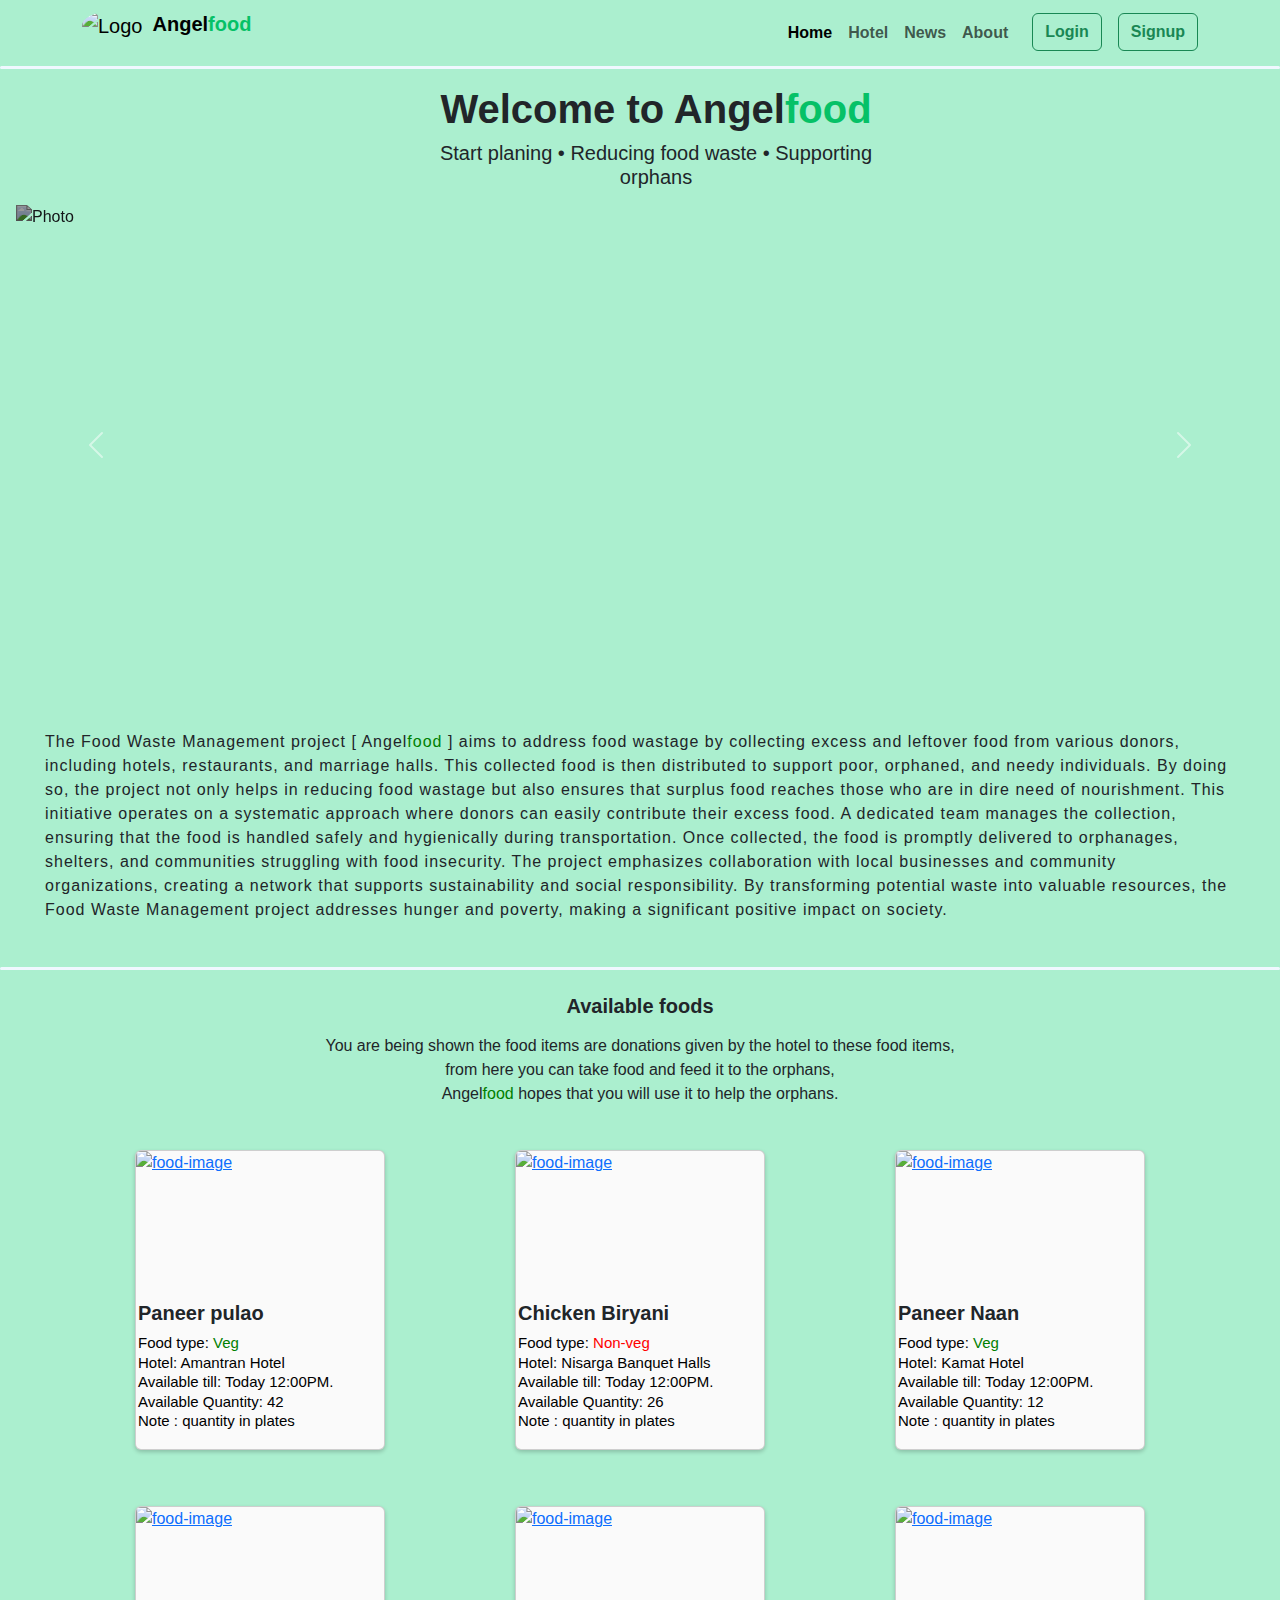
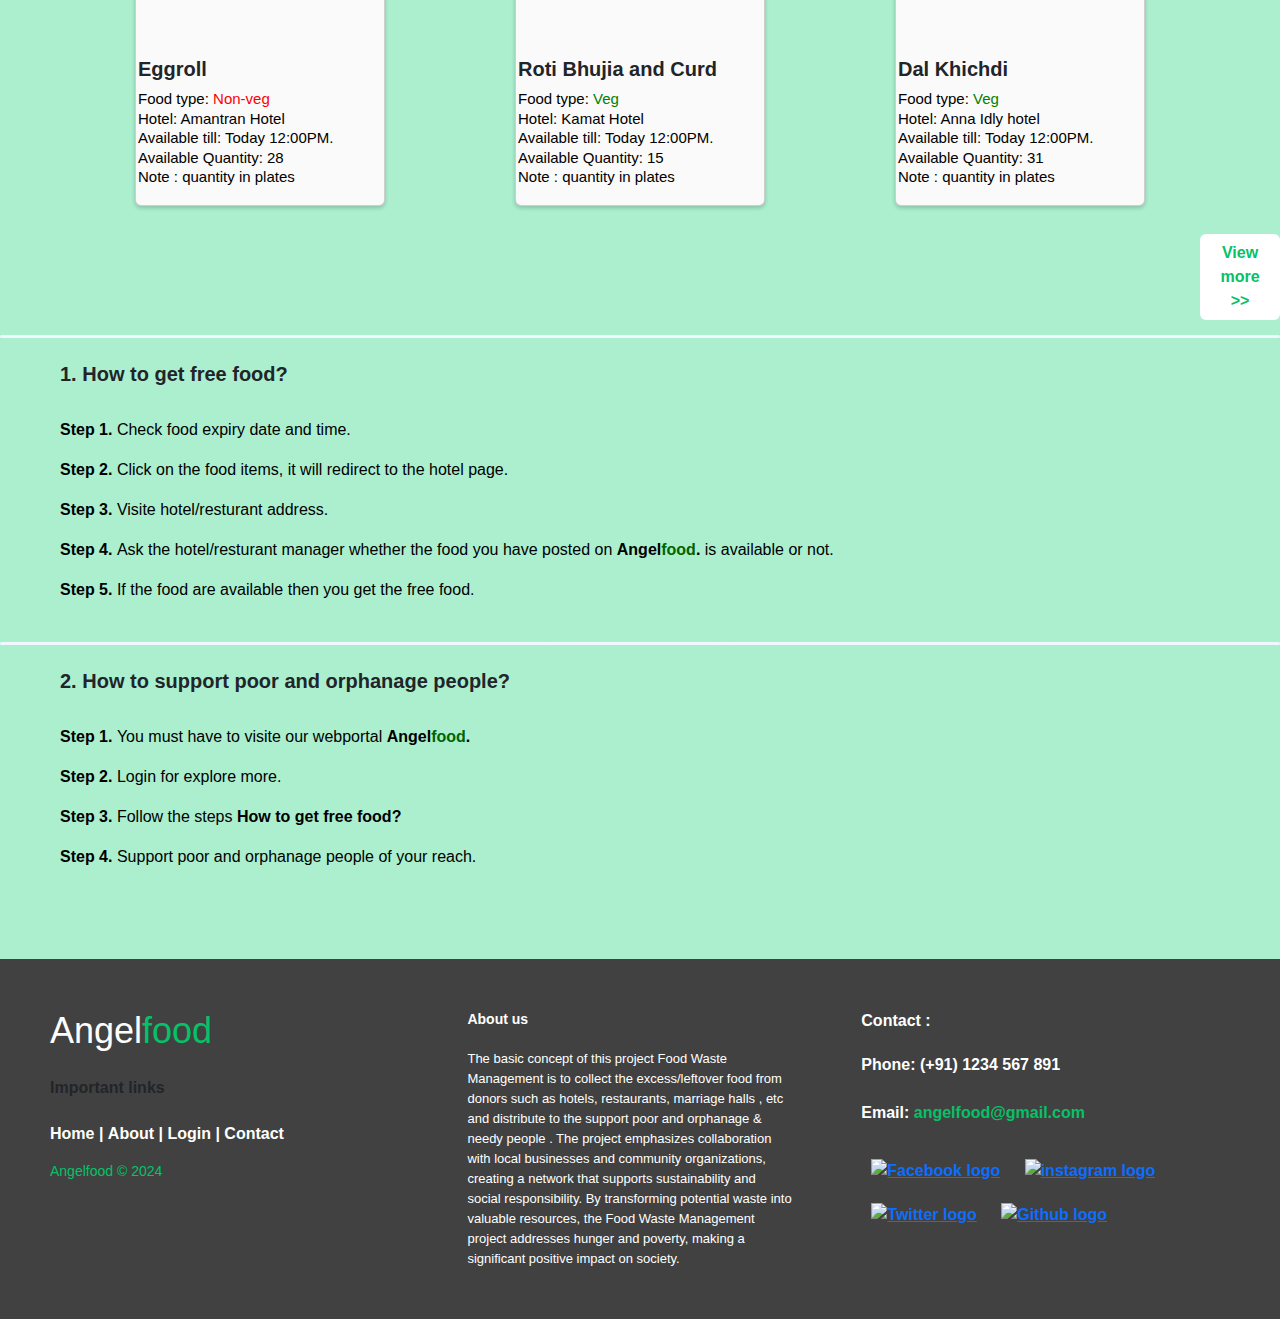
==== index.html @ 7a21c491 "Add files via upload" ====
<!DOCTYPE html>
<html lang="en">
<head>
  <meta charset="UTF-8">
  <meta name="viewport" content="width=device-width, initial-scale=1">
  <title>Angelfood - Home</title>
  <link rel="stylesheet" href="style.css">
  <link rel="icon" type="image/x-icon" href="Images/logo1 edited.jpg">
  <link href="https://cdn.jsdelivr.net/npm/bootstrap@5.3.3/dist/css/bootstrap.min.css" rel="stylesheet" integrity="sha384-QWTKZyjpPEjISv5WaRU9OFeRpok6YctnYmDr5pNlyT2bRjXh0JMhjY6hW+ALEwIH" crossorigin="anonymous">
</head>
<body style="background-color: #abefcf;">
  <!--   <div class="overlay"></div>    --> 
  <nav class="navbar navbar-expand-lg py-1 sticky-top" style="background-color: #abefcf;">
    <div class="container">
      <a class="navbar-brand" href="index.html">
        <img src="Images/logo1 edited.jpg" width="60" height="60" alt="Logo" style="border-radius: 50%;"><b>Angel<span style="color: #06C167;">food</span></b><p></p>
      </a>
      <button class="navbar-toggler" type="button" data-bs-toggle="collapse" data-bs-target="#navbarNavAltMarkup" aria-controls="navbarNavAltMarkup" aria-expanded="false" aria-label="Toggle navigation">
        <span class="navbar-toggler-icon"></span>
      </button>
      <div class="collapse navbar-collapse" id="navbarNavAltMarkup">
        <div class="navbar-nav ms-auto">
          <a class="nav-link active" aria-current="page" href="index.html"><b>Home</b></a>
          <a class="nav-link" href="hotel.html"><b>Hotel</b></a>
          <a class="nav-link" href="hotel.html"><b>News</b></a>
          <a class="nav-link" href="about.html"><b>About</b></a>
          <a href="login.html"><button class="btn btn-outline-success ms-3 set"><b>Login</b></button></a>
          <a href="Signup.html"><button class="btn btn-outline-success ms-3 set"><b>Signup</b></button></a>
        </div>
      </div>
    </div>
  </nav>

  <div style="background-color: aliceblue; height: 3px; border-radius: 20px;"></div>


  <div class="container mt-3" style="padding-left: 22rem; padding-right: 20rem; padding-top: 0%; margin-top:0%;">
    <h1 class="text-center "><b>Welcome to Angel<span style="color: #06C167;">food</span></b></h1>
   <h6> <p class="lead text-center"><b>Start planing  &#x2022;  Reducing food waste  &#x2022;  Supporting orphans</p></b></h6>
     </div>

  <div id="hero-carousel" class="carousel slide" data-bs-ride="carousel" style="padding-left: 1rem; padding-right: 1rem;">
    <div class="carousel-inner">
      <div class="carousel-item active c-item">
        <img src="Images/coverimage.jpeg" class="d-block w-100 c-img" alt="Photo">
      </div>
      <div class="carousel-item c-item">
        <img src="Images/foodshare4.jpg" class="d-block w-100 c-img" alt="Photo">
      </div>
      <div class="carousel-item c-item">
        <img src="Images/orphanage3.jpg" class="d-block w-100 c-img" alt="Photo">
      </div>
      <div class="carousel-item c-item">
        <img src="Images/orphanage.avif" class="d-block w-100 c-img" alt="Photo">
      </div>
      <div class="carousel-item c-item">
        <img src="Images/orphanage2.jpg" class="d-block w-100 c-img" alt="Photo">
      </div>
      <div class="carousel-item c-item">
        <img src="Images/Foodshare2.jpg" class="d-block w-100 c-img" alt="Photo">
      </div>
      <div class="carousel-item c-item">
        <img src="Images/10-food-to-needy-1.jpg" class="d-block w-100 c-img" alt="Photo">
      </div>
    </div>
    <button class="carousel-control-prev" type="button" data-bs-target="#hero-carousel" data-bs-slide="prev">
      <span class="carousel-control-prev-icon" aria-hidden="true"></span>
      <span class="visually-hidden">Previous</span>
    </button>
    <button class="carousel-control-next" type="button" data-bs-target="#hero-carousel" data-bs-slide="next">
      <span class="carousel-control-next-icon" aria-hidden="true"></span>
      <span class="visually-hidden">Next</span>
    </button>
  </div>



  
  <p style="padding: 25px 25px; margin: 20px 20px;letter-spacing:1px;">The Food Waste Management project [ Angel<span style="color:green;">food</span> ] aims to address food wastage by collecting excess and leftover food from various donors, including hotels, restaurants, and marriage halls. This collected food is then distributed to support poor, orphaned, and needy individuals. By doing so, the project not only helps in reducing food wastage but also ensures that surplus food reaches those who are in dire need of nourishment.
    This initiative operates on a systematic approach where donors can easily contribute their excess food. A dedicated team manages the collection, ensuring that the food is handled safely and hygienically during transportation. Once collected, the food is promptly delivered to orphanages, shelters, and communities struggling with food insecurity.
    The project emphasizes collaboration with local businesses and community organizations, creating a network that supports sustainability and social responsibility. By transforming potential waste into valuable resources, the Food Waste Management project addresses hunger and poverty, making a significant positive impact on society.</p>
  
    <div style="background-color: aliceblue; height: 3px; border-radius: 20px;"></div>
    
    <h5><br><p class="text-center"><b>Available foods</b></a></p></h5>
    <div style="text-align: center;"><p>You are being shown the food items are donations given by the hotel to these food items,<br> from here you can take food and feed it to the orphans,<br> 
      Angel<span style="color:green;">food</span> hopes that you will use it to help the orphans.
    </p></div>
  
  <div class="container" style="background-color: #abefcf;">
    <div class="row">
      <div class="col-sm">
       <div class="card-container">
        <div class="card" style="height: 300px; width: 250px;">
          <div class="images" style="height: 210px; width: 250px;">
            <a href="hotel.html"><img src="Images/PolaoPaneer.jpg" alt="food-image"></a>
          </div>
         <div class="card-containt" >
          <h5><b>Paneer pulao</b></h5>
          <p>Food type:  <span style="color: green;">Veg</span>
          <br>Hotel:  Amantran Hotel <br>Available till: Today 12:00PM.
           <br>Available Quantity: 42 <br>Note : quantity in plates</p>
        </div>
      </div>
    </div> 
      </div>

      <div class="col-sm">
        <div class="card-container">
        <div class="card"style="height: 300px; width: 250px;">
          <div class="images" style="height: 210px; width: 250px;">
            <a href="hotel.html"><img src="Images/nonVeg.jpg" alt="food-image"></a>
          </div>
         <div class="card-containt">
          <h5><b>Chicken Biryani</b></h5>
          <p>Food type:  <span style="color: red;">Non-veg</span>
          <br>Hotel:  Nisarga Banquet Halls<br>Available till: Today 12:00PM.
          <br>Available Quantity: 26 <br>Note : quantity in plates</p>
        </div>
        </div>
       </div> 
      </div>
      
      <div class="col-sm">
        <div class="card-container">
        <div class="card" style="height: 300px; width: 250px;">
          <div class="images" style="height: 210px; width: 250px;">
            <a href="hotel.html"><img src="Images/NaanPaneer.webp" alt="food-image"></a>
          </div>
         <div class="card-containt">
          <h5><b>Paneer Naan</b></h5>
          <p>Food type:  <span style="color: green;">Veg</span>
          <br>Hotel:  Kamat Hotel <br>Available till: Today 12:00PM.
          <br>Available Quantity: 12 <br>Note : quantity in plates</p>
        </div>
      </div>
     </div> 
      </div>
    </div>
  </div>

  <div class="container">
    <div class="row">
      <div class="col-sm">
       <div class="card-container">
        <div class="card" style="height: 300px; width: 250px;">
          <div class="images" style="height: 210px; width: 250px;">
            <a href="hotel.html"><img src="Images/Eggroll.jpg" alt="food-image"></a>
          </div>
         <div class="card-containt">
          <h5><b>Eggroll</b></h5>
          <p>Food type:  <span style="color: red;">Non-veg</span>
          <br>Hotel:  Amantran Hotel <br>Available till: Today 12:00PM.
          <br>Available Quantity: 28 <br>Note : quantity in plates</p>
        </div>
      </div>
    </div> 
      </div>
      <div class="col-sm">
        <div class="card-container">
        <div class="card" style="height: 300px; width: 250px;">

          <div class="images" style="height: 210px; width: 250px;">
            <a href="hotel.html"><img src="Images/beans-potato-ki-sabzi .jpg" alt="food-image"></a>
          </div>
         
         <div class="card-containt">
          <h5><b>Roti Bhujia and Curd</b></h5>
          <p>Food type:  <span style="color: green;">Veg</span>
           <br>Hotel: Kamat Hotel <br>Available till: Today 12:00PM.
           <br>Available Quantity: 15 <br>Note : quantity in plates</p>
        </div>
      </div>
     </div> 
      </div>
      <div class="col-sm">
        <div class="card-container">
        <div class="card" style="height: 300px; width: 250px;">
          <div class="images" style="height: 210px; width: 250px;">
            <a href="hotel.html"><img src="Images/Masoor-dal-lentil.webp" alt="food-image"></a>
          </div>
         <div class="card-containt">
          <h5><b>Dal Khichdi</b></h5>
          <p>Food type:  <span style="color: green;">Veg</span>
          <br>Hotel:  Anna Idly hotel <br>Available till: Today 12:00PM.
          <br>Available Quantity: 31 <br>Note : quantity in plates</p>
        </div>
      </div>
     </div> 
      </div>
    </div>
  </div>
  
<div class="button">
  <a href="hotel.html"><button class="btn btn-outline ms-3" style="color:#06C167; background-color: white;"><b>View more >></b></button></a>
</div>

<div style="background-color: aliceblue; height: 3px; border-radius: 20px;"></div>
  
<div class="fooddata" style="background-color: #abefcf; border-top-width: 10px; border-color: aliceblue; border-radius: 50%;">
  <br><h5><b>1. How to get free food?</b></h5><br>
  <p><b>Step 1. </b>  Check food expiry date and time.</p>
  <p><b>Step 2. </b>  Click on the food items, it will redirect to the hotel page.</p>
  <p><b>Step 3. </b>  Visite hotel/resturant address.</p>
  <p><b>Step 4. </b>  Ask the hotel/resturant manager whether the food you have posted on <b>Angel<span style="color: darkgreen;">food</span>.</b> is available or not.</p>
  <p><b>Step 5. </b>  If the food are available then you get the free food.</p><br>

</div>
<div style="background-color: aliceblue; height: 3px; border-radius: 20px;"></div>

<div class="fooddata" style="background-color: #abefcf;">
  <br><h5><b>2. How to support poor and orphanage people?</b></h5><br>
  <p><b>Step 1. </b>  You must have to visite our webportal <b>Angel<span style="color: darkgreen;">food</span>.</b></p>
  <p><b>Step 2. </b>  Login for explore more.</p>
  <p><b>Step 3. </b>  Follow the steps <b>How to get free food?</b></p>
  <p><b>Step 4. </b>  Support poor and orphanage people of your reach.</p><br>

</div>

<footer class="footer">
  <span class="footer-right col-md-4 col-sm-6">
    <h2> Angel<span>food</span></h2>
    <!-- <h2>Food donate</h2> -->
    <p><br>Important links</p>
    <p class="menu">
      <a href="#"> Home</a> |
      <a href="about.html"> About</a> |
      <a href="profile.php"> Login</a> |
      <a href="contact.html"> Contact</a>
    </p>
    <p class="name"> Angelfood &copy 2024</p>
  </span>
  <div class="footer-left col-md-4 col-sm-6">
    <p class="about">
      <span>About us</span>The basic concept of this project  Food Waste Management is to collect the excess/leftover 
      food from donors such as hotels, restaurants, marriage halls , etc and distribute to  the support poor and orphanage & needy people .
      The project emphasizes collaboration with local businesses and community organizations, creating a network that supports sustainability
      and social responsibility. By transforming potential waste into valuable resources,
      the Food Waste Management project addresses hunger and poverty, making a significant positive impact on society.
</p>
  
  </div>
  <div class="footer-center col-md-4 col-sm-6">
    <div>
      <p><span style="font-size: medium;"> Contact :</span> </p>
      
    </div>
    <div>
  
      <p>Phone: (+91) 1234 567 891 <br><br></p>
      
    </div>
    <div  >
      <p>Email: <a href="#" style="color: #06C167;">angelfood@gmail.com</a><br><br></p>
    </div>
    
    <div class="sociallist">
      <span class="social">
      <a href="#"><img src="Images/facebook.webp" alt="Facebook logo"></a>
      <a href="#"><img src="Images/instagram.png" alt="instagram logo"></a>
      <a href="#"><img src="Images/twitter.png" alt="Twitter logo"></a>
      <a href="#"><img src="Images/github-logo.png" alt="Github logo"></a>
      </span>
    </div>
  </div>
  
</footer>

      
     </div>
   </div>
  </div>
  
  <!-- Include additional carousels here -->
  
  <script src="https://cdn.jsdelivr.net/npm/bootstrap@5.3.3/dist/js/bootstrap.bundle.min.js" integrity="sha384-YvpcrYf0tY3lHB60NNkmXc5s9fDVZLESaAA55NDzOxhy9GkcIdslK1eN7N6jIeHz" crossorigin="anonymous"></script>
  </body>
  </html>
---- style.css ----
/* style.css */

/* Global styles */
body {
    
    background-color: #c1f6dd;
    font-family: "Poetsen One", sans-serif;
    font-weight: 400;
    font-style: normal;

  }
  
  .navbar-brand img {
    margin-right: 10px; /* Adjust as needed */
  }
  
.poppins-regular {
  font-family: "Poppins", sans-serif;
  font-weight: 400;
  font-style: normal;
}

  
/* Navbar styles */

/* Adjust the fourth value (0.8) for the desired opacity */
  .navbar {
    background-color: rgba(255, 255, 255, 0.2); 
    
  }

  /* Additional styles specific to each page can be added here */
  .hotel-card {
    transition: transform 0.4s ease, box-shadow 0.4s ease;
  }
  
  .hotel-card:hover {
    transform: translateY(-15px);
    box-shadow: 0 4px 8px #6fe2031a;
    background-color: #3be60b65;
  }



  .hotel-card:hover .card-title,
.hotel-card:hover .card-text {
  font-weight: bold;
}


  /* style.css 


/*  background blur not looking good    
  body {
    background-image: url('PLATE\ BACKGROUND.jpg'); /* Replace 'your-background-image.jpg' with the path to your image
    background-size: cover;
    background-position: center;
    background-repeat: no-repeat;
    position: relative;
  }

  .overlay {
    position: absolute;
    top: 0;
    left: 0;
    width: 100%;
    height: 100%;
    background: linear-gradient(rgba(255, 255, 255, 0.3), rgba(255, 255, 255, 0.3)); /* Adjust the rgba values and opacity as needed 
  }*/


 
  






  /* style.css */

/* About section text transition */


.carousel-circle {
    width: 300px; /* Adjust the width and height as needed */
    height: 300px;
    border-radius: 20px; /* Adds border-radius to create rounded corners */
    overflow: hidden; /* Hides the parts of the carousel outside the circle */
    margin: 0 auto; /* Centers the carousel horizontally */
    position: relative; /* Ensure proper stacking context for carousel controls */
  }
  
  .carousel-circle .carousel-inner {
    width: 100%; /* Ensures the carousel items fill the circular container */
    height: 100%; /* Ensures the carousel items fill the circular container */
  }
  
  *{
    margin:0px;
    padding:0px;
    box-sizing: border-box;
    font-family: sans-serif;
  }

  .card-container{
    display: flex;
    justify-content:center;
    flex-wrap: wrap;
    margin-top:20px;
    margin-bottom:20px;
    margin-left: 25px;
    margin-right: 25px;
    object-fit: fill;

  }

  .card{

    width: 325px;
    background-color:#abefcf;
    border-radius: 8px;
    overflow: hidden;
    box-shadow: 0px 2px 4px rgba(0,0,0,0.2);
    margin: 8px;
    display: flex;
    flex-direction: row;
  }

 .card img{
  width: 100%;
  height: auto;
 }

 .card-containt{
  padding:2px;
   object-fit: fill;
 }
 .card-containt h3{
  font-size: 28px;
  margin-bottom: 8px;

 }

 .card-containt p{
  color:#000000;
  font-size: 15px;
  line-height: 1.3;

 }

 .card-containt .btn{
  display: inline-block;
  padding: 8px 16px;
  background-color: #333;
  text-decoration: none;
  border-radius: 4px;
  margin-top: 16px;
  color: #abefcf;
 }

.fooddata{
  background-color:white;
  padding-left: 60px;

}
.fooddata p,h4{
  color: black;
  
}

.button{
 padding-left: 74rem;
 padding-bottom: 15px;
}

.c-item{
 height: 480px;

}
.c-img{
  height: 100%;
  object-fit:fill;
  filter: brightness(0.6);
  
}

.container .row .col-sm .card-container .card{
  background-color:rgb(250, 250, 250) ;
}

.navbar{
  background-color:#abefcf ;
}


/* footer */
.footer {
  background-color:#414141;
  width: 100%;
  text-align: left;
  
  font-weight: bold;
  font-size: 16px;
  padding: 50px;
  margin-top: 50px;
}

.footer .footer-left,
.footer .footer-center,
.footer .footer-right {
  display: inline-block;
  vertical-align: top;
}


/* footer left*/

.footer .footer-left {
  width: 33%;
  padding-right: 15px;
}

.footer .about {
  line-height: 20px;
  color: #ffffff;
  font-size: 13px;
  font-weight: normal;
  margin: 0;
}

.footer .about span {
  display: block;
  color: #ffffff;
  font-size: 14px;
  font-weight: bold;
  margin-bottom: 20px;
}


/* footer center*/

.footer .footer-center {
  width: 30%;

}






.footer .footer-center p {
  display: inline-block;
  color: #ffffff;
  vertical-align: middle;
  margin: 0;
}

.footer .footer-center p span {
  display: block;
  color: #ffffff;
  font-size: 14px;
  font-weight: bold;
  margin-bottom: 20px;
}

.footer .footer-center p a {
  color: #06C167;
  text-decoration: none;
}


/* footer right*/

.footer .footer-right {
  width: 35%;
}

.footer h2 {
  color: #ffffff;
  font-size: 36px;
  font-weight: normal;
  margin: 0;
}

.footer h2 span {
  color: #06C167;
}

.footer .menu {
  color: #ffffff;
  margin: 20px 0 12px;
  padding: 0;
}

.footer .menu a {
  display: inline-block;
  line-height: 1.8;
  text-decoration: none;
  color: inherit;
}

.footer .menu a:hover {
  color: #06C167;
}

.footer .name {
  color: #06C167;
  font-size: 14px;
  font-weight: normal;
  margin: 0;

}
.footer .sociallist .social a img{
  height: 50px;
  width: 50px;
  border-image: fill;
  padding: 10px;
}

#email{
  padding: 8px;
}

.about{
  padding-left: 0%;
  padding-right: 50px;
}
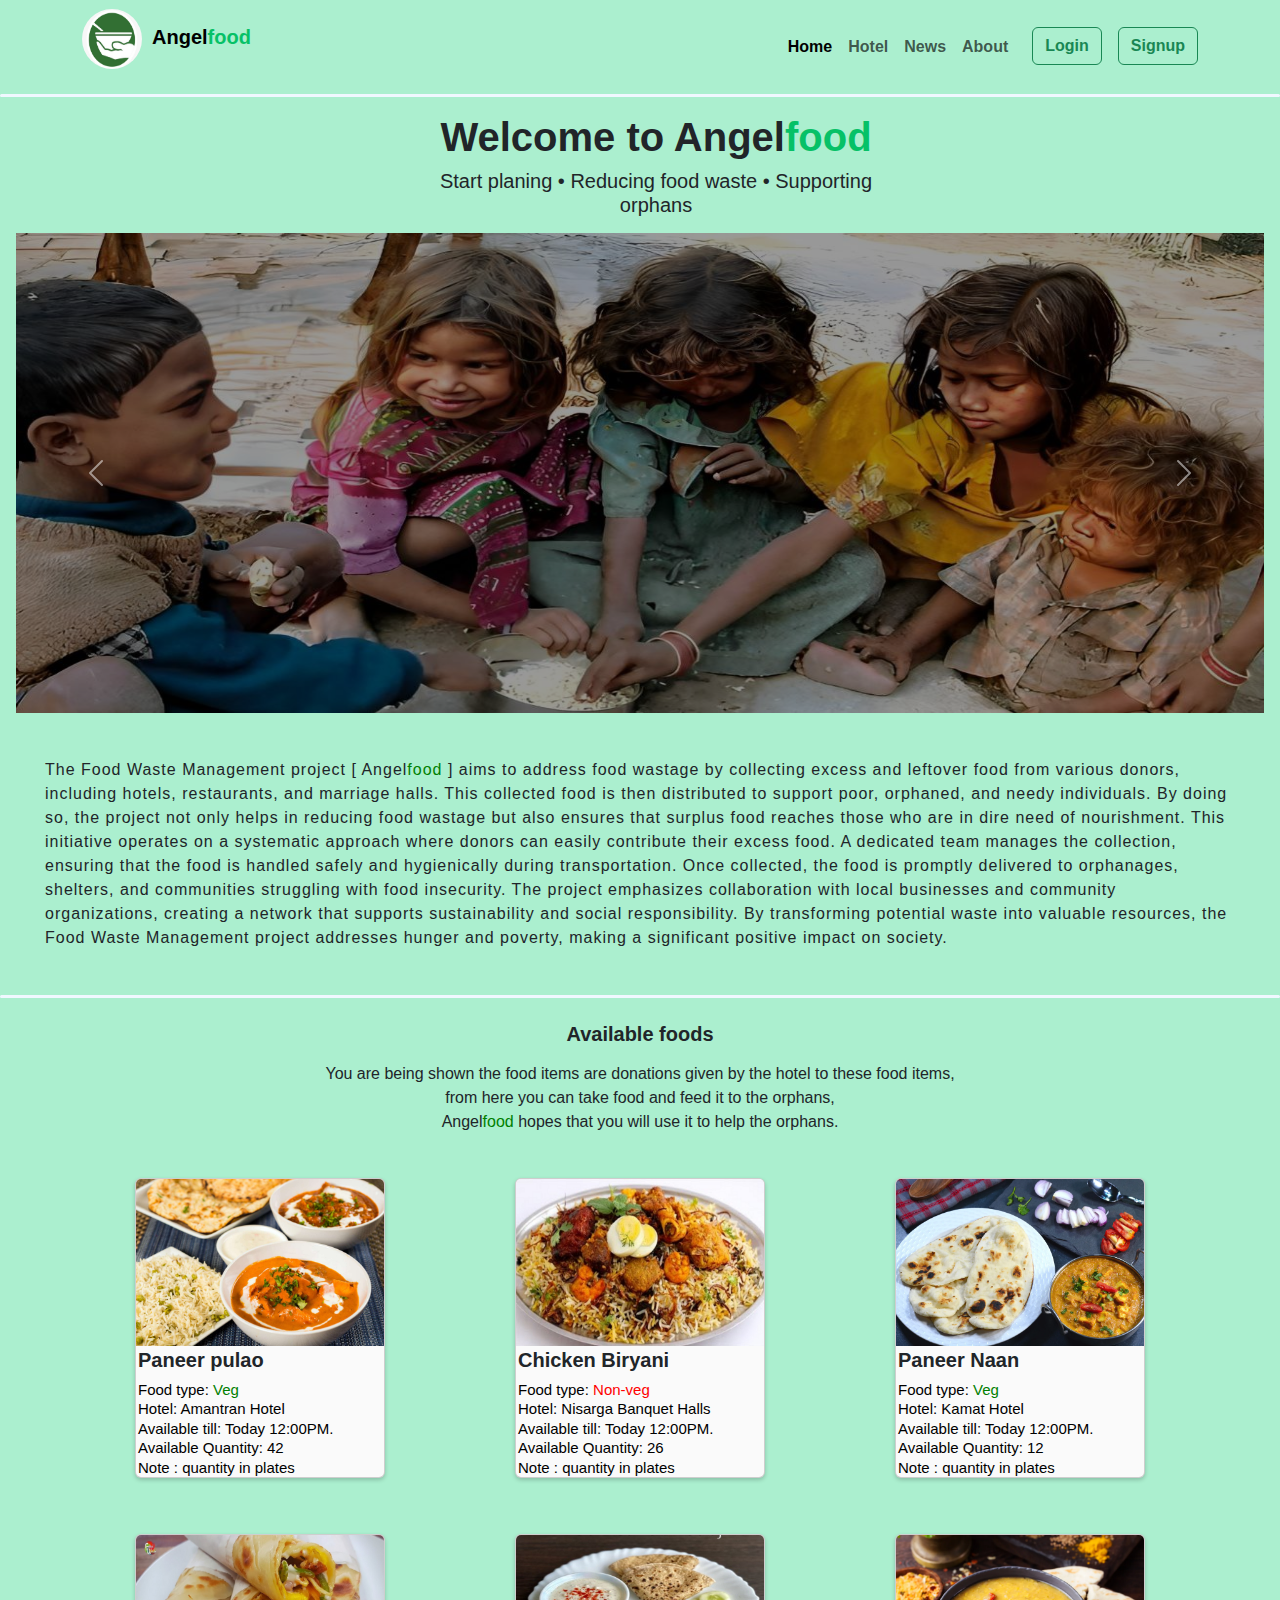
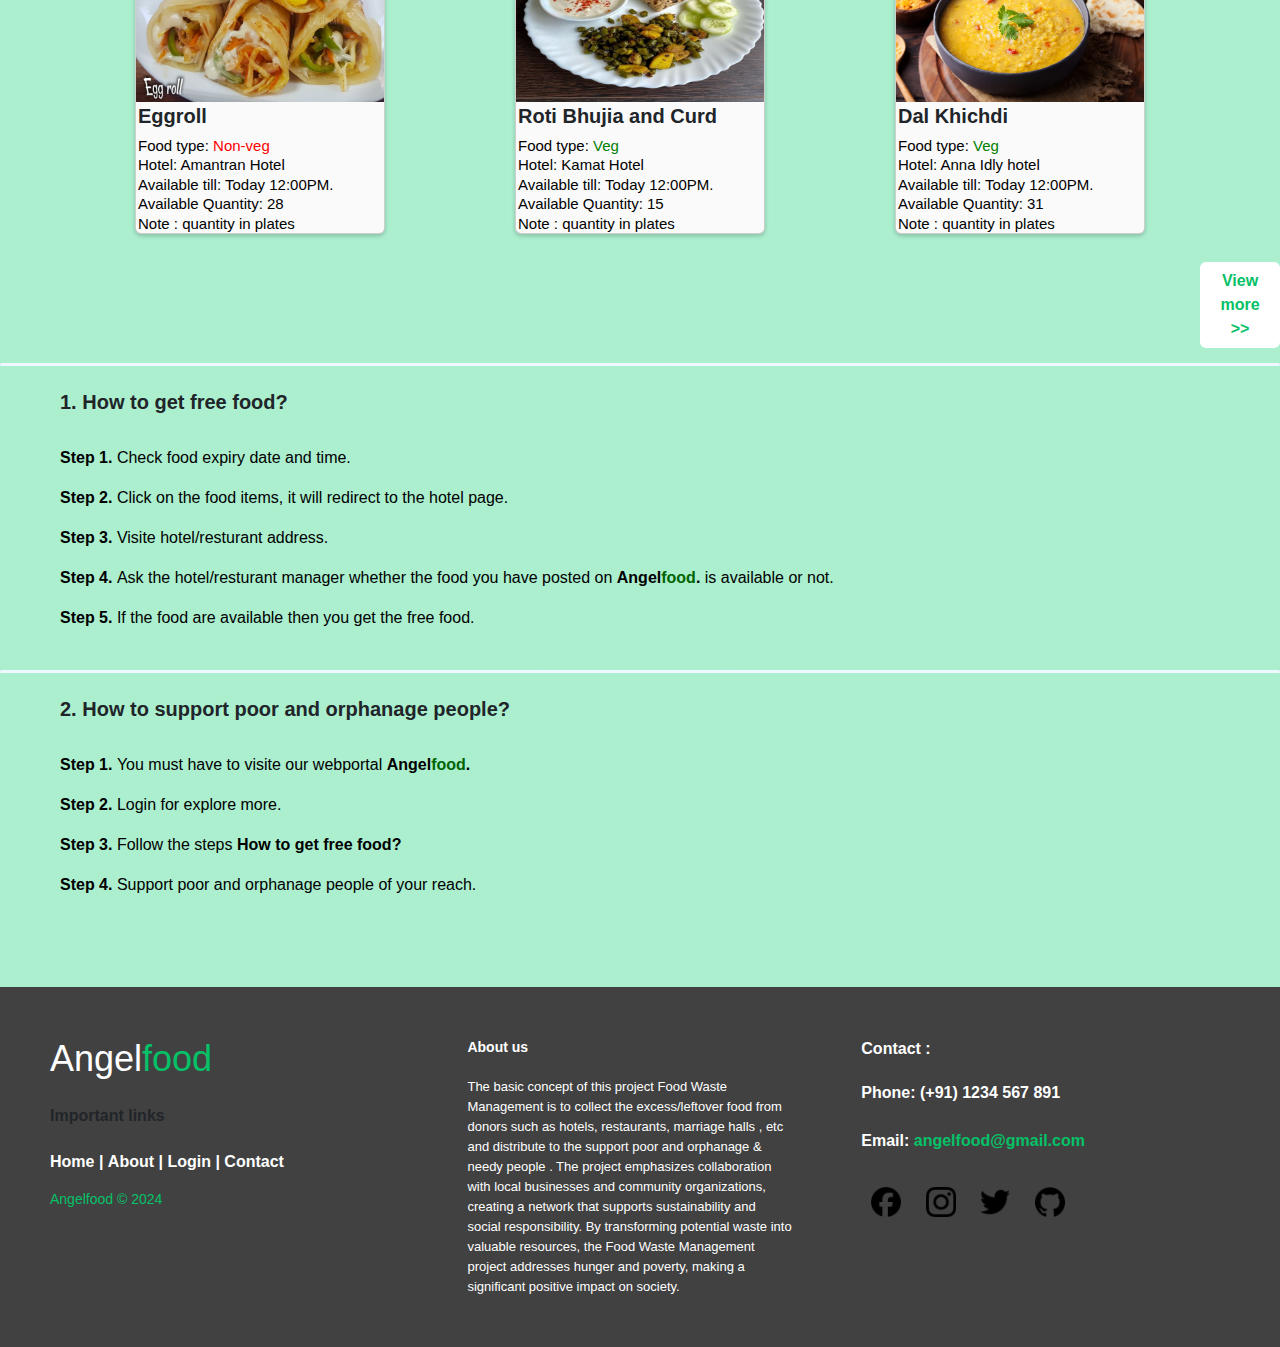
==== commit 4cf9a9a8: "add image files" ====
--- a/index.html
+++ b/index.html
@@ -1,280 +1,280 @@
-
-<!DOCTYPE html>
-<html lang="en">
-<head>
-  <meta charset="UTF-8">
-  <meta name="viewport" content="width=device-width, initial-scale=1">
-  <title>Angelfood - Home</title>
-  <link rel="stylesheet" href="style.css">
-  <link rel="icon" type="image/x-icon" href="Images/logo1 edited.jpg">
-  <link href="https://cdn.jsdelivr.net/npm/bootstrap@5.3.3/dist/css/bootstrap.min.css" rel="stylesheet" integrity="sha384-QWTKZyjpPEjISv5WaRU9OFeRpok6YctnYmDr5pNlyT2bRjXh0JMhjY6hW+ALEwIH" crossorigin="anonymous">
-</head>
-<body style="background-color: #abefcf;">
-  <!--   <div class="overlay"></div>    --> 
-  <nav class="navbar navbar-expand-lg py-1 sticky-top" style="background-color: #abefcf;">
-    <div class="container">
-      <a class="navbar-brand" href="index.html">
-        <img src="Images/logo1 edited.jpg" width="60" height="60" alt="Logo" style="border-radius: 50%;"><b>Angel<span style="color: #06C167;">food</span></b><p></p>
-      </a>
-      <button class="navbar-toggler" type="button" data-bs-toggle="collapse" data-bs-target="#navbarNavAltMarkup" aria-controls="navbarNavAltMarkup" aria-expanded="false" aria-label="Toggle navigation">
-        <span class="navbar-toggler-icon"></span>
-      </button>
-      <div class="collapse navbar-collapse" id="navbarNavAltMarkup">
-        <div class="navbar-nav ms-auto">
-          <a class="nav-link active" aria-current="page" href="index.html"><b>Home</b></a>
-          <a class="nav-link" href="hotel.html"><b>Hotel</b></a>
-          <a class="nav-link" href="hotel.html"><b>News</b></a>
-          <a class="nav-link" href="about.html"><b>About</b></a>
-          <a href="login.html"><button class="btn btn-outline-success ms-3 set"><b>Login</b></button></a>
-          <a href="Signup.html"><button class="btn btn-outline-success ms-3 set"><b>Signup</b></button></a>
-        </div>
-      </div>
-    </div>
-  </nav>
-
-  <div style="background-color: aliceblue; height: 3px; border-radius: 20px;"></div>
-
-
-  <div class="container mt-3" style="padding-left: 22rem; padding-right: 20rem; padding-top: 0%; margin-top:0%;">
-    <h1 class="text-center "><b>Welcome to Angel<span style="color: #06C167;">food</span></b></h1>
-   <h6> <p class="lead text-center"><b>Start planing  &#x2022;  Reducing food waste  &#x2022;  Supporting orphans</p></b></h6>
-     </div>
-
-  <div id="hero-carousel" class="carousel slide" data-bs-ride="carousel" style="padding-left: 1rem; padding-right: 1rem;">
-    <div class="carousel-inner">
-      <div class="carousel-item active c-item">
-        <img src="Images/coverimage.jpeg" class="d-block w-100 c-img" alt="Photo">
-      </div>
-      <div class="carousel-item c-item">
-        <img src="Images/foodshare4.jpg" class="d-block w-100 c-img" alt="Photo">
-      </div>
-      <div class="carousel-item c-item">
-        <img src="Images/orphanage3.jpg" class="d-block w-100 c-img" alt="Photo">
-      </div>
-      <div class="carousel-item c-item">
-        <img src="Images/orphanage.avif" class="d-block w-100 c-img" alt="Photo">
-      </div>
-      <div class="carousel-item c-item">
-        <img src="Images/orphanage2.jpg" class="d-block w-100 c-img" alt="Photo">
-      </div>
-      <div class="carousel-item c-item">
-        <img src="Images/Foodshare2.jpg" class="d-block w-100 c-img" alt="Photo">
-      </div>
-      <div class="carousel-item c-item">
-        <img src="Images/10-food-to-needy-1.jpg" class="d-block w-100 c-img" alt="Photo">
-      </div>
-    </div>
-    <button class="carousel-control-prev" type="button" data-bs-target="#hero-carousel" data-bs-slide="prev">
-      <span class="carousel-control-prev-icon" aria-hidden="true"></span>
-      <span class="visually-hidden">Previous</span>
-    </button>
-    <button class="carousel-control-next" type="button" data-bs-target="#hero-carousel" data-bs-slide="next">
-      <span class="carousel-control-next-icon" aria-hidden="true"></span>
-      <span class="visually-hidden">Next</span>
-    </button>
-  </div>
-
-
-
-  
-  <p style="padding: 25px 25px; margin: 20px 20px;letter-spacing:1px;">The Food Waste Management project [ Angel<span style="color:green;">food</span> ] aims to address food wastage by collecting excess and leftover food from various donors, including hotels, restaurants, and marriage halls. This collected food is then distributed to support poor, orphaned, and needy individuals. By doing so, the project not only helps in reducing food wastage but also ensures that surplus food reaches those who are in dire need of nourishment.
-    This initiative operates on a systematic approach where donors can easily contribute their excess food. A dedicated team manages the collection, ensuring that the food is handled safely and hygienically during transportation. Once collected, the food is promptly delivered to orphanages, shelters, and communities struggling with food insecurity.
-    The project emphasizes collaboration with local businesses and community organizations, creating a network that supports sustainability and social responsibility. By transforming potential waste into valuable resources, the Food Waste Management project addresses hunger and poverty, making a significant positive impact on society.</p>
-  
-    <div style="background-color: aliceblue; height: 3px; border-radius: 20px;"></div>
-    
-    <h5><br><p class="text-center"><b>Available foods</b></a></p></h5>
-    <div style="text-align: center;"><p>You are being shown the food items are donations given by the hotel to these food items,<br> from here you can take food and feed it to the orphans,<br> 
-      Angel<span style="color:green;">food</span> hopes that you will use it to help the orphans.
-    </p></div>
-  
-  <div class="container" style="background-color: #abefcf;">
-    <div class="row">
-      <div class="col-sm">
-       <div class="card-container">
-        <div class="card" style="height: 300px; width: 250px;">
-          <div class="images" style="height: 210px; width: 250px;">
-            <a href="hotel.html"><img src="Images/PolaoPaneer.jpg" alt="food-image"></a>
-          </div>
-         <div class="card-containt" >
-          <h5><b>Paneer pulao</b></h5>
-          <p>Food type:  <span style="color: green;">Veg</span>
-          <br>Hotel:  Amantran Hotel <br>Available till: Today 12:00PM.
-           <br>Available Quantity: 42 <br>Note : quantity in plates</p>
-        </div>
-      </div>
-    </div> 
-      </div>
-
-      <div class="col-sm">
-        <div class="card-container">
-        <div class="card"style="height: 300px; width: 250px;">
-          <div class="images" style="height: 210px; width: 250px;">
-            <a href="hotel.html"><img src="Images/nonVeg.jpg" alt="food-image"></a>
-          </div>
-         <div class="card-containt">
-          <h5><b>Chicken Biryani</b></h5>
-          <p>Food type:  <span style="color: red;">Non-veg</span>
-          <br>Hotel:  Nisarga Banquet Halls<br>Available till: Today 12:00PM.
-          <br>Available Quantity: 26 <br>Note : quantity in plates</p>
-        </div>
-        </div>
-       </div> 
-      </div>
-      
-      <div class="col-sm">
-        <div class="card-container">
-        <div class="card" style="height: 300px; width: 250px;">
-          <div class="images" style="height: 210px; width: 250px;">
-            <a href="hotel.html"><img src="Images/NaanPaneer.webp" alt="food-image"></a>
-          </div>
-         <div class="card-containt">
-          <h5><b>Paneer Naan</b></h5>
-          <p>Food type:  <span style="color: green;">Veg</span>
-          <br>Hotel:  Kamat Hotel <br>Available till: Today 12:00PM.
-          <br>Available Quantity: 12 <br>Note : quantity in plates</p>
-        </div>
-      </div>
-     </div> 
-      </div>
-    </div>
-  </div>
-
-  <div class="container">
-    <div class="row">
-      <div class="col-sm">
-       <div class="card-container">
-        <div class="card" style="height: 300px; width: 250px;">
-          <div class="images" style="height: 210px; width: 250px;">
-            <a href="hotel.html"><img src="Images/Eggroll.jpg" alt="food-image"></a>
-          </div>
-         <div class="card-containt">
-          <h5><b>Eggroll</b></h5>
-          <p>Food type:  <span style="color: red;">Non-veg</span>
-          <br>Hotel:  Amantran Hotel <br>Available till: Today 12:00PM.
-          <br>Available Quantity: 28 <br>Note : quantity in plates</p>
-        </div>
-      </div>
-    </div> 
-      </div>
-      <div class="col-sm">
-        <div class="card-container">
-        <div class="card" style="height: 300px; width: 250px;">
-
-          <div class="images" style="height: 210px; width: 250px;">
-            <a href="hotel.html"><img src="Images/beans-potato-ki-sabzi .jpg" alt="food-image"></a>
-          </div>
-         
-         <div class="card-containt">
-          <h5><b>Roti Bhujia and Curd</b></h5>
-          <p>Food type:  <span style="color: green;">Veg</span>
-           <br>Hotel: Kamat Hotel <br>Available till: Today 12:00PM.
-           <br>Available Quantity: 15 <br>Note : quantity in plates</p>
-        </div>
-      </div>
-     </div> 
-      </div>
-      <div class="col-sm">
-        <div class="card-container">
-        <div class="card" style="height: 300px; width: 250px;">
-          <div class="images" style="height: 210px; width: 250px;">
-            <a href="hotel.html"><img src="Images/Masoor-dal-lentil.webp" alt="food-image"></a>
-          </div>
-         <div class="card-containt">
-          <h5><b>Dal Khichdi</b></h5>
-          <p>Food type:  <span style="color: green;">Veg</span>
-          <br>Hotel:  Anna Idly hotel <br>Available till: Today 12:00PM.
-          <br>Available Quantity: 31 <br>Note : quantity in plates</p>
-        </div>
-      </div>
-     </div> 
-      </div>
-    </div>
-  </div>
-  
-<div class="button">
-  <a href="hotel.html"><button class="btn btn-outline ms-3" style="color:#06C167; background-color: white;"><b>View more >></b></button></a>
-</div>
-
-<div style="background-color: aliceblue; height: 3px; border-radius: 20px;"></div>
-  
-<div class="fooddata" style="background-color: #abefcf; border-top-width: 10px; border-color: aliceblue; border-radius: 50%;">
-  <br><h5><b>1. How to get free food?</b></h5><br>
-  <p><b>Step 1. </b>  Check food expiry date and time.</p>
-  <p><b>Step 2. </b>  Click on the food items, it will redirect to the hotel page.</p>
-  <p><b>Step 3. </b>  Visite hotel/resturant address.</p>
-  <p><b>Step 4. </b>  Ask the hotel/resturant manager whether the food you have posted on <b>Angel<span style="color: darkgreen;">food</span>.</b> is available or not.</p>
-  <p><b>Step 5. </b>  If the food are available then you get the free food.</p><br>
-
-</div>
-<div style="background-color: aliceblue; height: 3px; border-radius: 20px;"></div>
-
-<div class="fooddata" style="background-color: #abefcf;">
-  <br><h5><b>2. How to support poor and orphanage people?</b></h5><br>
-  <p><b>Step 1. </b>  You must have to visite our webportal <b>Angel<span style="color: darkgreen;">food</span>.</b></p>
-  <p><b>Step 2. </b>  Login for explore more.</p>
-  <p><b>Step 3. </b>  Follow the steps <b>How to get free food?</b></p>
-  <p><b>Step 4. </b>  Support poor and orphanage people of your reach.</p><br>
-
-</div>
-
-<footer class="footer">
-  <span class="footer-right col-md-4 col-sm-6">
-    <h2> Angel<span>food</span></h2>
-    <!-- <h2>Food donate</h2> -->
-    <p><br>Important links</p>
-    <p class="menu">
-      <a href="#"> Home</a> |
-      <a href="about.html"> About</a> |
-      <a href="profile.php"> Login</a> |
-      <a href="contact.html"> Contact</a>
-    </p>
-    <p class="name"> Angelfood &copy 2024</p>
-  </span>
-  <div class="footer-left col-md-4 col-sm-6">
-    <p class="about">
-      <span>About us</span>The basic concept of this project  Food Waste Management is to collect the excess/leftover 
-      food from donors such as hotels, restaurants, marriage halls , etc and distribute to  the support poor and orphanage & needy people .
-      The project emphasizes collaboration with local businesses and community organizations, creating a network that supports sustainability
-      and social responsibility. By transforming potential waste into valuable resources,
-      the Food Waste Management project addresses hunger and poverty, making a significant positive impact on society.
-</p>
-  
-  </div>
-  <div class="footer-center col-md-4 col-sm-6">
-    <div>
-      <p><span style="font-size: medium;"> Contact :</span> </p>
-      
-    </div>
-    <div>
-  
-      <p>Phone: (+91) 1234 567 891 <br><br></p>
-      
-    </div>
-    <div  >
-      <p>Email: <a href="#" style="color: #06C167;">angelfood@gmail.com</a><br><br></p>
-    </div>
-    
-    <div class="sociallist">
-      <span class="social">
-      <a href="#"><img src="Images/facebook.webp" alt="Facebook logo"></a>
-      <a href="#"><img src="Images/instagram.png" alt="instagram logo"></a>
-      <a href="#"><img src="Images/twitter.png" alt="Twitter logo"></a>
-      <a href="#"><img src="Images/github-logo.png" alt="Github logo"></a>
-      </span>
-    </div>
-  </div>
-  
-</footer>
-
-      
-     </div>
-   </div>
-  </div>
-  
-  <!-- Include additional carousels here -->
-  
-  <script src="https://cdn.jsdelivr.net/npm/bootstrap@5.3.3/dist/js/bootstrap.bundle.min.js" integrity="sha384-YvpcrYf0tY3lHB60NNkmXc5s9fDVZLESaAA55NDzOxhy9GkcIdslK1eN7N6jIeHz" crossorigin="anonymous"></script>
-  </body>
-  </html>
+
+<!DOCTYPE html>
+<html lang="en">
+<head>
+  <meta charset="UTF-8">
+  <meta name="viewport" content="width=device-width, initial-scale=1">
+  <title>Angelfood - Home</title>
+  <link rel="stylesheet" href="style.css">
+  <link rel="icon" type="image/x-icon" href="Images/logo1 edited.jpg">
+  <link href="https://cdn.jsdelivr.net/npm/bootstrap@5.3.3/dist/css/bootstrap.min.css" rel="stylesheet" integrity="sha384-QWTKZyjpPEjISv5WaRU9OFeRpok6YctnYmDr5pNlyT2bRjXh0JMhjY6hW+ALEwIH" crossorigin="anonymous">
+</head>
+<body style="background-color: #abefcf;">
+  <!--   <div class="overlay"></div>    --> 
+  <nav class="navbar navbar-expand-lg py-1 sticky-top" style="background-color: #abefcf;">
+    <div class="container">
+      <a class="navbar-brand" href="index.html">
+        <img src="Images/logo1 edited.jpg" width="60" height="60" alt="Logo" style="border-radius: 50%;"><b>Angel<span style="color: #06C167;">food</span></b><p></p>
+      </a>
+      <button class="navbar-toggler" type="button" data-bs-toggle="collapse" data-bs-target="#navbarNavAltMarkup" aria-controls="navbarNavAltMarkup" aria-expanded="false" aria-label="Toggle navigation">
+        <span class="navbar-toggler-icon"></span>
+      </button>
+      <div class="collapse navbar-collapse" id="navbarNavAltMarkup">
+        <div class="navbar-nav ms-auto">
+          <a class="nav-link active" aria-current="page" href="index.html"><b>Home</b></a>
+          <a class="nav-link" href="hotel.html"><b>Hotel</b></a>
+          <a class="nav-link" href="hotel.html"><b>News</b></a>
+          <a class="nav-link" href="about.html"><b>About</b></a>
+          <a href="login.html"><button class="btn btn-outline-success ms-3 set"><b>Login</b></button></a>
+          <a href="Signup.html"><button class="btn btn-outline-success ms-3 set"><b>Signup</b></button></a>
+        </div>
+      </div>
+    </div>
+  </nav>
+
+  <div style="background-color: aliceblue; height: 3px; border-radius: 20px;"></div>
+
+
+  <div class="container mt-3" style="padding-left: 22rem; padding-right: 20rem; padding-top: 0%; margin-top:0%;">
+    <h1 class="text-center "><b>Welcome to Angel<span style="color: #06C167;">food</span></b></h1>
+   <h6> <p class="lead text-center"><b>Start planing  &#x2022;  Reducing food waste  &#x2022;  Supporting orphans</p></b></h6>
+     </div>
+
+  <div id="hero-carousel" class="carousel slide" data-bs-ride="carousel" style="padding-left: 1rem; padding-right: 1rem;">
+    <div class="carousel-inner">
+      <div class="carousel-item active c-item">
+        <img src="Images/coverimage.jpeg" class="d-block w-100 c-img" alt="Photo">
+      </div>
+      <div class="carousel-item c-item">
+        <img src="Images/foodshare4.jpg" class="d-block w-100 c-img" alt="Photo">
+      </div>
+      <div class="carousel-item c-item">
+        <img src="Images/orphanage3.jpg" class="d-block w-100 c-img" alt="Photo">
+      </div>
+      <div class="carousel-item c-item">
+        <img src="Images/orphanage.avif" class="d-block w-100 c-img" alt="Photo">
+      </div>
+      <div class="carousel-item c-item">
+        <img src="Images/orphanage2.jpg" class="d-block w-100 c-img" alt="Photo">
+      </div>
+      <div class="carousel-item c-item">
+        <img src="Images/Foodshare2.jpg" class="d-block w-100 c-img" alt="Photo">
+      </div>
+      <div class="carousel-item c-item">
+        <img src="Images/10-food-to-needy-1.jpg" class="d-block w-100 c-img" alt="Photo">
+      </div>
+    </div>
+    <button class="carousel-control-prev" type="button" data-bs-target="#hero-carousel" data-bs-slide="prev">
+      <span class="carousel-control-prev-icon" aria-hidden="true"></span>
+      <span class="visually-hidden">Previous</span>
+    </button>
+    <button class="carousel-control-next" type="button" data-bs-target="#hero-carousel" data-bs-slide="next">
+      <span class="carousel-control-next-icon" aria-hidden="true"></span>
+      <span class="visually-hidden">Next</span>
+    </button>
+  </div>
+
+
+
+  
+  <p style="padding: 25px 25px; margin: 20px 20px;letter-spacing:1px;">The Food Waste Management project [ Angel<span style="color:green;">food</span> ] aims to address food wastage by collecting excess and leftover food from various donors, including hotels, restaurants, and marriage halls. This collected food is then distributed to support poor, orphaned, and needy individuals. By doing so, the project not only helps in reducing food wastage but also ensures that surplus food reaches those who are in dire need of nourishment.
+    This initiative operates on a systematic approach where donors can easily contribute their excess food. A dedicated team manages the collection, ensuring that the food is handled safely and hygienically during transportation. Once collected, the food is promptly delivered to orphanages, shelters, and communities struggling with food insecurity.
+    The project emphasizes collaboration with local businesses and community organizations, creating a network that supports sustainability and social responsibility. By transforming potential waste into valuable resources, the Food Waste Management project addresses hunger and poverty, making a significant positive impact on society.</p>
+  
+    <div style="background-color: aliceblue; height: 3px; border-radius: 20px;"></div>
+    
+    <h5><br><p class="text-center"><b>Available foods</b></a></p></h5>
+    <div style="text-align: center;"><p>You are being shown the food items are donations given by the hotel to these food items,<br> from here you can take food and feed it to the orphans,<br> 
+      Angel<span style="color:green;">food</span> hopes that you will use it to help the orphans.
+    </p></div>
+  
+  <div class="container" style="background-color: #abefcf;">
+    <div class="row">
+      <div class="col-sm">
+       <div class="card-container">
+        <div class="card" style="height: 300px; width: 250px;">
+          <div class="images" style="height: 210px; width: 250px;">
+            <a href="hotel.html"><img src="Images/PolaoPaneer.jpg" alt="food-image"></a>
+          </div>
+         <div class="card-containt" >
+          <h5><b>Paneer pulao</b></h5>
+          <p>Food type:  <span style="color: green;">Veg</span>
+          <br>Hotel:  Amantran Hotel <br>Available till: Today 12:00PM.
+           <br>Available Quantity: 42 <br>Note : quantity in plates</p>
+        </div>
+      </div>
+    </div> 
+      </div>
+
+      <div class="col-sm">
+        <div class="card-container">
+        <div class="card"style="height: 300px; width: 250px;">
+          <div class="images" style="height: 210px; width: 250px;">
+            <a href="hotel.html"><img src="Images/nonVeg.jpg" alt="food-image"></a>
+          </div>
+         <div class="card-containt">
+          <h5><b>Chicken Biryani</b></h5>
+          <p>Food type:  <span style="color: red;">Non-veg</span>
+          <br>Hotel:  Nisarga Banquet Halls<br>Available till: Today 12:00PM.
+          <br>Available Quantity: 26 <br>Note : quantity in plates</p>
+        </div>
+        </div>
+       </div> 
+      </div>
+      
+      <div class="col-sm">
+        <div class="card-container">
+        <div class="card" style="height: 300px; width: 250px;">
+          <div class="images" style="height: 210px; width: 250px;">
+            <a href="hotel.html"><img src="Images/NaanPaneer.webp" alt="food-image"></a>
+          </div>
+         <div class="card-containt">
+          <h5><b>Paneer Naan</b></h5>
+          <p>Food type:  <span style="color: green;">Veg</span>
+          <br>Hotel:  Kamat Hotel <br>Available till: Today 12:00PM.
+          <br>Available Quantity: 12 <br>Note : quantity in plates</p>
+        </div>
+      </div>
+     </div> 
+      </div>
+    </div>
+  </div>
+
+  <div class="container">
+    <div class="row">
+      <div class="col-sm">
+       <div class="card-container">
+        <div class="card" style="height: 300px; width: 250px;">
+          <div class="images" style="height: 210px; width: 250px;">
+            <a href="hotel.html"><img src="Images/Eggroll.jpg" alt="food-image"></a>
+          </div>
+         <div class="card-containt">
+          <h5><b>Eggroll</b></h5>
+          <p>Food type:  <span style="color: red;">Non-veg</span>
+          <br>Hotel:  Amantran Hotel <br>Available till: Today 12:00PM.
+          <br>Available Quantity: 28 <br>Note : quantity in plates</p>
+        </div>
+      </div>
+    </div> 
+      </div>
+      <div class="col-sm">
+        <div class="card-container">
+        <div class="card" style="height: 300px; width: 250px;">
+
+          <div class="images" style="height: 210px; width: 250px;">
+            <a href="hotel.html"><img src="Images/beans-potato-ki-sabzi .jpg" alt="food-image"></a>
+          </div>
+         
+         <div class="card-containt">
+          <h5><b>Roti Bhujia and Curd</b></h5>
+          <p>Food type:  <span style="color: green;">Veg</span>
+           <br>Hotel: Kamat Hotel <br>Available till: Today 12:00PM.
+           <br>Available Quantity: 15 <br>Note : quantity in plates</p>
+        </div>
+      </div>
+     </div> 
+      </div>
+      <div class="col-sm">
+        <div class="card-container">
+        <div class="card" style="height: 300px; width: 250px;">
+          <div class="images" style="height: 210px; width: 250px;">
+            <a href="hotel.html"><img src="Images/Masoor-dal-lentil.webp" alt="food-image"></a>
+          </div>
+         <div class="card-containt">
+          <h5><b>Dal Khichdi</b></h5>
+          <p>Food type:  <span style="color: green;">Veg</span>
+          <br>Hotel:  Anna Idly hotel <br>Available till: Today 12:00PM.
+          <br>Available Quantity: 31 <br>Note : quantity in plates</p>
+        </div>
+      </div>
+     </div> 
+      </div>
+    </div>
+  </div>
+  
+<div class="button">
+  <a href="hotel.html"><button class="btn btn-outline ms-3" style="color:#06C167; background-color: white;"><b>View more >></b></button></a>
+</div>
+
+<div style="background-color: aliceblue; height: 3px; border-radius: 20px;"></div>
+  
+<div class="fooddata" style="background-color: #abefcf; border-top-width: 10px; border-color: aliceblue; border-radius: 50%;">
+  <br><h5><b>1. How to get free food?</b></h5><br>
+  <p><b>Step 1. </b>  Check food expiry date and time.</p>
+  <p><b>Step 2. </b>  Click on the food items, it will redirect to the hotel page.</p>
+  <p><b>Step 3. </b>  Visite hotel/resturant address.</p>
+  <p><b>Step 4. </b>  Ask the hotel/resturant manager whether the food you have posted on <b>Angel<span style="color: darkgreen;">food</span>.</b> is available or not.</p>
+  <p><b>Step 5. </b>  If the food are available then you get the free food.</p><br>
+
+</div>
+<div style="background-color: aliceblue; height: 3px; border-radius: 20px;"></div>
+
+<div class="fooddata" style="background-color: #abefcf;">
+  <br><h5><b>2. How to support poor and orphanage people?</b></h5><br>
+  <p><b>Step 1. </b>  You must have to visite our webportal <b>Angel<span style="color: darkgreen;">food</span>.</b></p>
+  <p><b>Step 2. </b>  Login for explore more.</p>
+  <p><b>Step 3. </b>  Follow the steps <b>How to get free food?</b></p>
+  <p><b>Step 4. </b>  Support poor and orphanage people of your reach.</p><br>
+
+</div>
+
+<footer class="footer">
+  <span class="footer-right col-md-4 col-sm-6">
+    <h2> Angel<span>food</span></h2>
+    <!-- <h2>Food donate</h2> -->
+    <p><br>Important links</p>
+    <p class="menu">
+      <a href="#"> Home</a> |
+      <a href="about.html"> About</a> |
+      <a href="profile.php"> Login</a> |
+      <a href="contact.html"> Contact</a>
+    </p>
+    <p class="name"> Angelfood &copy 2024</p>
+  </span>
+  <div class="footer-left col-md-4 col-sm-6">
+    <p class="about">
+      <span>About us</span>The basic concept of this project  Food Waste Management is to collect the excess/leftover 
+      food from donors such as hotels, restaurants, marriage halls , etc and distribute to  the support poor and orphanage & needy people .
+      The project emphasizes collaboration with local businesses and community organizations, creating a network that supports sustainability
+      and social responsibility. By transforming potential waste into valuable resources,
+      the Food Waste Management project addresses hunger and poverty, making a significant positive impact on society.
+</p>
+  
+  </div>
+  <div class="footer-center col-md-4 col-sm-6">
+    <div>
+      <p><span style="font-size: medium;"> Contact :</span> </p>
+      
+    </div>
+    <div>
+  
+      <p>Phone: (+91) 1234 567 891 <br><br></p>
+      
+    </div>
+    <div  >
+      <p>Email: <a href="#" style="color: #06C167;">angelfood@gmail.com</a><br><br></p>
+    </div>
+    
+    <div class="sociallist">
+      <span class="social">
+      <a href="#"><img src="Images/facebook.webp" alt="Facebook logo"></a>
+      <a href="#"><img src="Images/instagram.png" alt="instagram logo"></a>
+      <a href="#"><img src="Images/twitter.png" alt="Twitter logo"></a>
+      <a href="#"><img src="Images/github-logo.png" alt="Github logo"></a>
+      </span>
+    </div>
+  </div>
+  
+</footer>
+
+      
+     </div>
+   </div>
+  </div>
+  
+  <!-- Include additional carousels here -->
+  
+  <script src="https://cdn.jsdelivr.net/npm/bootstrap@5.3.3/dist/js/bootstrap.bundle.min.js" integrity="sha384-YvpcrYf0tY3lHB60NNkmXc5s9fDVZLESaAA55NDzOxhy9GkcIdslK1eN7N6jIeHz" crossorigin="anonymous"></script>
+  </body>
+  </html>
   --- a/style.css
+++ b/style.css
@@ -1,330 +1,330 @@
-/* style.css */
-
-/* Global styles */
-body {
-    
-    background-color: #c1f6dd;
-    font-family: "Poetsen One", sans-serif;
-    font-weight: 400;
-    font-style: normal;
-
-  }
-  
-  .navbar-brand img {
-    margin-right: 10px; /* Adjust as needed */
-  }
-  
-.poppins-regular {
-  font-family: "Poppins", sans-serif;
-  font-weight: 400;
-  font-style: normal;
-}
-
-  
-/* Navbar styles */
-
-/* Adjust the fourth value (0.8) for the desired opacity */
-  .navbar {
-    background-color: rgba(255, 255, 255, 0.2); 
-    
-  }
-
-  /* Additional styles specific to each page can be added here */
-  .hotel-card {
-    transition: transform 0.4s ease, box-shadow 0.4s ease;
-  }
-  
-  .hotel-card:hover {
-    transform: translateY(-15px);
-    box-shadow: 0 4px 8px #6fe2031a;
-    background-color: #3be60b65;
-  }
-
-
-
-  .hotel-card:hover .card-title,
-.hotel-card:hover .card-text {
-  font-weight: bold;
-}
-
-
-  /* style.css 
-
-
-/*  background blur not looking good    
-  body {
-    background-image: url('PLATE\ BACKGROUND.jpg'); /* Replace 'your-background-image.jpg' with the path to your image
-    background-size: cover;
-    background-position: center;
-    background-repeat: no-repeat;
-    position: relative;
-  }
-
-  .overlay {
-    position: absolute;
-    top: 0;
-    left: 0;
-    width: 100%;
-    height: 100%;
-    background: linear-gradient(rgba(255, 255, 255, 0.3), rgba(255, 255, 255, 0.3)); /* Adjust the rgba values and opacity as needed 
-  }*/
-
-
- 
-  
-
-
-
-
-
-
-  /* style.css */
-
-/* About section text transition */
-
-
-.carousel-circle {
-    width: 300px; /* Adjust the width and height as needed */
-    height: 300px;
-    border-radius: 20px; /* Adds border-radius to create rounded corners */
-    overflow: hidden; /* Hides the parts of the carousel outside the circle */
-    margin: 0 auto; /* Centers the carousel horizontally */
-    position: relative; /* Ensure proper stacking context for carousel controls */
-  }
-  
-  .carousel-circle .carousel-inner {
-    width: 100%; /* Ensures the carousel items fill the circular container */
-    height: 100%; /* Ensures the carousel items fill the circular container */
-  }
-  
-  *{
-    margin:0px;
-    padding:0px;
-    box-sizing: border-box;
-    font-family: sans-serif;
-  }
-
-  .card-container{
-    display: flex;
-    justify-content:center;
-    flex-wrap: wrap;
-    margin-top:20px;
-    margin-bottom:20px;
-    margin-left: 25px;
-    margin-right: 25px;
-    object-fit: fill;
-
-  }
-
-  .card{
-
-    width: 325px;
-    background-color:#abefcf;
-    border-radius: 8px;
-    overflow: hidden;
-    box-shadow: 0px 2px 4px rgba(0,0,0,0.2);
-    margin: 8px;
-    display: flex;
-    flex-direction: row;
-  }
-
- .card img{
-  width: 100%;
-  height: auto;
- }
-
- .card-containt{
-  padding:2px;
-   object-fit: fill;
- }
- .card-containt h3{
-  font-size: 28px;
-  margin-bottom: 8px;
-
- }
-
- .card-containt p{
-  color:#000000;
-  font-size: 15px;
-  line-height: 1.3;
-
- }
-
- .card-containt .btn{
-  display: inline-block;
-  padding: 8px 16px;
-  background-color: #333;
-  text-decoration: none;
-  border-radius: 4px;
-  margin-top: 16px;
-  color: #abefcf;
- }
-
-.fooddata{
-  background-color:white;
-  padding-left: 60px;
-
-}
-.fooddata p,h4{
-  color: black;
-  
-}
-
-.button{
- padding-left: 74rem;
- padding-bottom: 15px;
-}
-
-.c-item{
- height: 480px;
-
-}
-.c-img{
-  height: 100%;
-  object-fit:fill;
-  filter: brightness(0.6);
-  
-}
-
-.container .row .col-sm .card-container .card{
-  background-color:rgb(250, 250, 250) ;
-}
-
-.navbar{
-  background-color:#abefcf ;
-}
-
-
-/* footer */
-.footer {
-  background-color:#414141;
-  width: 100%;
-  text-align: left;
-  
-  font-weight: bold;
-  font-size: 16px;
-  padding: 50px;
-  margin-top: 50px;
-}
-
-.footer .footer-left,
-.footer .footer-center,
-.footer .footer-right {
-  display: inline-block;
-  vertical-align: top;
-}
-
-
-/* footer left*/
-
-.footer .footer-left {
-  width: 33%;
-  padding-right: 15px;
-}
-
-.footer .about {
-  line-height: 20px;
-  color: #ffffff;
-  font-size: 13px;
-  font-weight: normal;
-  margin: 0;
-}
-
-.footer .about span {
-  display: block;
-  color: #ffffff;
-  font-size: 14px;
-  font-weight: bold;
-  margin-bottom: 20px;
-}
-
-
-/* footer center*/
-
-.footer .footer-center {
-  width: 30%;
-
-}
-
-
-
-
-
-
-.footer .footer-center p {
-  display: inline-block;
-  color: #ffffff;
-  vertical-align: middle;
-  margin: 0;
-}
-
-.footer .footer-center p span {
-  display: block;
-  color: #ffffff;
-  font-size: 14px;
-  font-weight: bold;
-  margin-bottom: 20px;
-}
-
-.footer .footer-center p a {
-  color: #06C167;
-  text-decoration: none;
-}
-
-
-/* footer right*/
-
-.footer .footer-right {
-  width: 35%;
-}
-
-.footer h2 {
-  color: #ffffff;
-  font-size: 36px;
-  font-weight: normal;
-  margin: 0;
-}
-
-.footer h2 span {
-  color: #06C167;
-}
-
-.footer .menu {
-  color: #ffffff;
-  margin: 20px 0 12px;
-  padding: 0;
-}
-
-.footer .menu a {
-  display: inline-block;
-  line-height: 1.8;
-  text-decoration: none;
-  color: inherit;
-}
-
-.footer .menu a:hover {
-  color: #06C167;
-}
-
-.footer .name {
-  color: #06C167;
-  font-size: 14px;
-  font-weight: normal;
-  margin: 0;
-
-}
-.footer .sociallist .social a img{
-  height: 50px;
-  width: 50px;
-  border-image: fill;
-  padding: 10px;
-}
-
-#email{
-  padding: 8px;
-}
-
-.about{
-  padding-left: 0%;
-  padding-right: 50px;
-}
+/* style.css */
+
+/* Global styles */
+body {
+    
+    background-color: #c1f6dd;
+    font-family: "Poetsen One", sans-serif;
+    font-weight: 400;
+    font-style: normal;
+
+  }
+  
+  .navbar-brand img {
+    margin-right: 10px; /* Adjust as needed */
+  }
+  
+.poppins-regular {
+  font-family: "Poppins", sans-serif;
+  font-weight: 400;
+  font-style: normal;
+}
+
+  
+/* Navbar styles */
+
+/* Adjust the fourth value (0.8) for the desired opacity */
+  .navbar {
+    background-color: rgba(255, 255, 255, 0.2); 
+    
+  }
+
+  /* Additional styles specific to each page can be added here */
+  .hotel-card {
+    transition: transform 0.4s ease, box-shadow 0.4s ease;
+  }
+  
+  .hotel-card:hover {
+    transform: translateY(-15px);
+    box-shadow: 0 4px 8px #6fe2031a;
+    background-color: #3be60b65;
+  }
+
+
+
+  .hotel-card:hover .card-title,
+.hotel-card:hover .card-text {
+  font-weight: bold;
+}
+
+
+  /* style.css 
+
+
+/*  background blur not looking good    
+  body {
+    background-image: url('PLATE\ BACKGROUND.jpg'); /* Replace 'your-background-image.jpg' with the path to your image
+    background-size: cover;
+    background-position: center;
+    background-repeat: no-repeat;
+    position: relative;
+  }
+
+  .overlay {
+    position: absolute;
+    top: 0;
+    left: 0;
+    width: 100%;
+    height: 100%;
+    background: linear-gradient(rgba(255, 255, 255, 0.3), rgba(255, 255, 255, 0.3)); /* Adjust the rgba values and opacity as needed 
+  }*/
+
+
+ 
+  
+
+
+
+
+
+
+  /* style.css */
+
+/* About section text transition */
+
+
+.carousel-circle {
+    width: 300px; /* Adjust the width and height as needed */
+    height: 300px;
+    border-radius: 20px; /* Adds border-radius to create rounded corners */
+    overflow: hidden; /* Hides the parts of the carousel outside the circle */
+    margin: 0 auto; /* Centers the carousel horizontally */
+    position: relative; /* Ensure proper stacking context for carousel controls */
+  }
+  
+  .carousel-circle .carousel-inner {
+    width: 100%; /* Ensures the carousel items fill the circular container */
+    height: 100%; /* Ensures the carousel items fill the circular container */
+  }
+  
+  *{
+    margin:0px;
+    padding:0px;
+    box-sizing: border-box;
+    font-family: sans-serif;
+  }
+
+  .card-container{
+    display: flex;
+    justify-content:center;
+    flex-wrap: wrap;
+    margin-top:20px;
+    margin-bottom:20px;
+    margin-left: 25px;
+    margin-right: 25px;
+    object-fit: fill;
+
+  }
+
+  .card{
+
+    width: 325px;
+    background-color:#abefcf;
+    border-radius: 8px;
+    overflow: hidden;
+    box-shadow: 0px 2px 4px rgba(0,0,0,0.2);
+    margin: 8px;
+    display: flex;
+    flex-direction: row;
+  }
+
+ .card img{
+  width: 100%;
+  height: auto;
+ }
+
+ .card-containt{
+  padding:2px;
+   object-fit: fill;
+ }
+ .card-containt h3{
+  font-size: 28px;
+  margin-bottom: 8px;
+
+ }
+
+ .card-containt p{
+  color:#000000;
+  font-size: 15px;
+  line-height: 1.3;
+
+ }
+
+ .card-containt .btn{
+  display: inline-block;
+  padding: 8px 16px;
+  background-color: #333;
+  text-decoration: none;
+  border-radius: 4px;
+  margin-top: 16px;
+  color: #abefcf;
+ }
+
+.fooddata{
+  background-color:white;
+  padding-left: 60px;
+
+}
+.fooddata p,h4{
+  color: black;
+  
+}
+
+.button{
+ padding-left: 74rem;
+ padding-bottom: 15px;
+}
+
+.c-item{
+ height: 480px;
+
+}
+.c-img{
+  height: 100%;
+  object-fit:fill;
+  filter: brightness(0.6);
+  
+}
+
+.container .row .col-sm .card-container .card{
+  background-color:rgb(250, 250, 250) ;
+}
+
+.navbar{
+  background-color:#abefcf ;
+}
+
+
+/* footer */
+.footer {
+  background-color:#414141;
+  width: 100%;
+  text-align: left;
+  
+  font-weight: bold;
+  font-size: 16px;
+  padding: 50px;
+  margin-top: 50px;
+}
+
+.footer .footer-left,
+.footer .footer-center,
+.footer .footer-right {
+  display: inline-block;
+  vertical-align: top;
+}
+
+
+/* footer left*/
+
+.footer .footer-left {
+  width: 33%;
+  padding-right: 15px;
+}
+
+.footer .about {
+  line-height: 20px;
+  color: #ffffff;
+  font-size: 13px;
+  font-weight: normal;
+  margin: 0;
+}
+
+.footer .about span {
+  display: block;
+  color: #ffffff;
+  font-size: 14px;
+  font-weight: bold;
+  margin-bottom: 20px;
+}
+
+
+/* footer center*/
+
+.footer .footer-center {
+  width: 30%;
+
+}
+
+
+
+
+
+
+.footer .footer-center p {
+  display: inline-block;
+  color: #ffffff;
+  vertical-align: middle;
+  margin: 0;
+}
+
+.footer .footer-center p span {
+  display: block;
+  color: #ffffff;
+  font-size: 14px;
+  font-weight: bold;
+  margin-bottom: 20px;
+}
+
+.footer .footer-center p a {
+  color: #06C167;
+  text-decoration: none;
+}
+
+
+/* footer right*/
+
+.footer .footer-right {
+  width: 35%;
+}
+
+.footer h2 {
+  color: #ffffff;
+  font-size: 36px;
+  font-weight: normal;
+  margin: 0;
+}
+
+.footer h2 span {
+  color: #06C167;
+}
+
+.footer .menu {
+  color: #ffffff;
+  margin: 20px 0 12px;
+  padding: 0;
+}
+
+.footer .menu a {
+  display: inline-block;
+  line-height: 1.8;
+  text-decoration: none;
+  color: inherit;
+}
+
+.footer .menu a:hover {
+  color: #06C167;
+}
+
+.footer .name {
+  color: #06C167;
+  font-size: 14px;
+  font-weight: normal;
+  margin: 0;
+
+}
+.footer .sociallist .social a img{
+  height: 50px;
+  width: 50px;
+  border-image: fill;
+  padding: 10px;
+}
+
+#email{
+  padding: 8px;
+}
+
+.about{
+  padding-left: 0%;
+  padding-right: 50px;
+}
